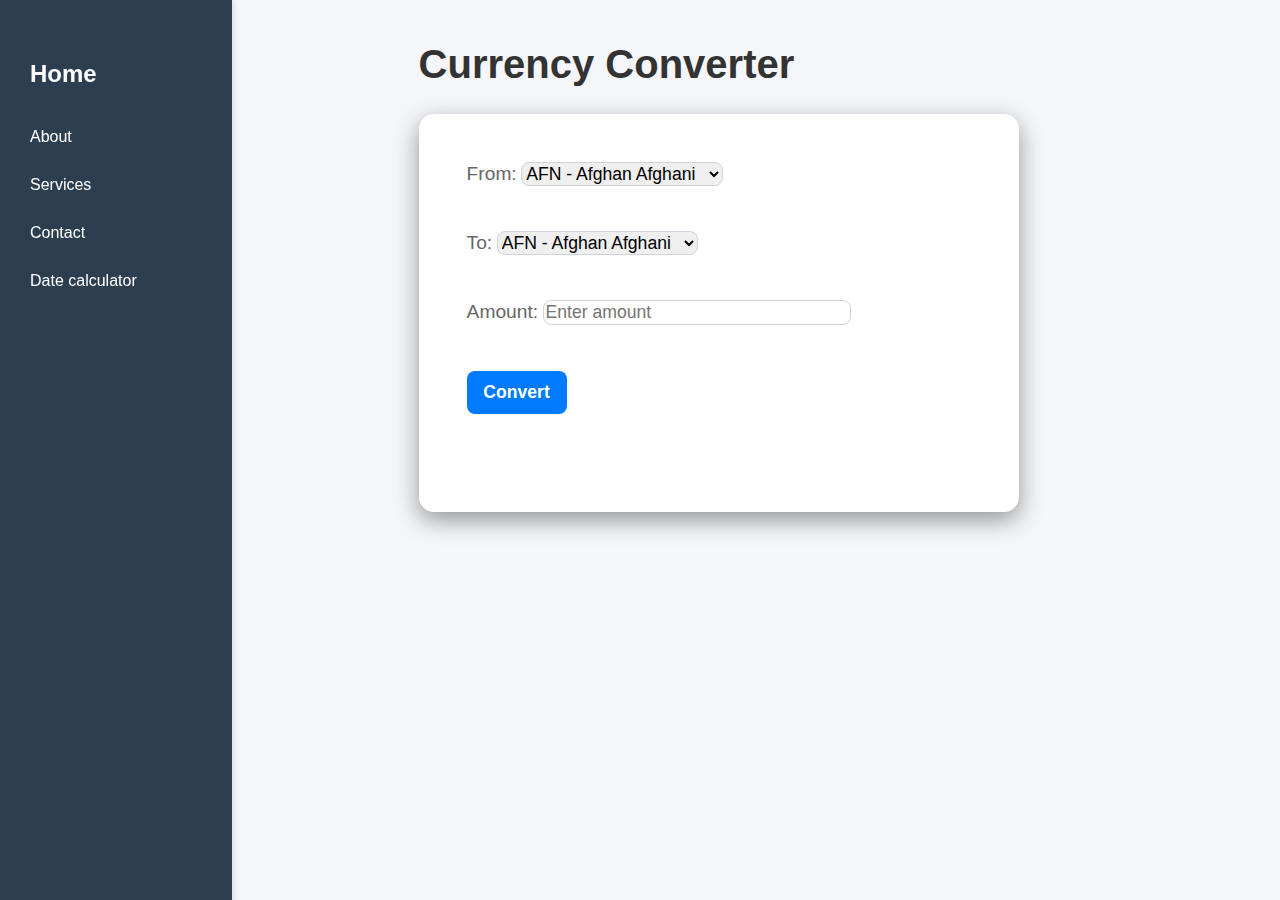
==== Projects/currency_converter/currency_converter.html @ e071a033 "df" ====
<!DOCTYPE html>
<html lang="en">
<head>
  <meta charset="UTF-8">
  <meta name="viewport" content="width=device-width, initial-scale=1.0">
  <title>Currency Converter</title>
  <link href="https://cdn.jsdelivr.net/npm/bootstrap@5.3.0-alpha1/dist/css/bootstrap.min.css" 
    rel="stylesheet" integrity="sha384-w76A8oXRRjBJ3zgKN+g1YjYB26N5pI4jlfF4x5y5zLC3d4zFnkWB9eR8FxHI+Sw" crossorigin="anonymous">
  <link rel="stylesheet" href="styles.css">
</head>
  <body>

    <button class="hamburger" id="hamburger">☰</button>
    <div class="sidebar">
        <button class="close-hamburger">✕</button>
        <h2><a href="../../index.html">Home</a></h2>
        <ul>
            <li><a href="#">About</a></li>
            <li><a href="#">Services</a></li>
            <li><a href="#">Contact</a></li>
            <li><a href="../date_calculator/date_calculator.html">Date calculator</a></li>
        </ul>
    </div>

    <div class="main-content">
      <div class="container text-center">
        <h1 class="mb-4">Currency Converter</h1>

        <div class="card mx-auto">
          <div class="mb-4">
            <label for="valuta1" class="form-label">From:</label>
            <select id="valuta1" class="form-select">
              <option value="AFN">AFN - Afghan Afghani</option>
              <option value="ALL">ALL - Albanian Lek</option>
              <option value="AMD">AMD - Armenian Dram</option>
              <option value="ANG">ANG - Netherlands Antillean Guilder</option>
              <option value="AOA">AOA - Angolan Kwanza</option>
              <option value="ARS">ARS - Argentine Peso</option>
              <option value="AUD">AUD - Australian Dollar</option>
              <option value="AWG">AWG - Aruban Florin</option>
              <option value="AZN">AZN - Azerbaijani Manat</option>
              <option value="BAM">BAM - Bosnia and Herzegovina Convertible Mark</option>
              <option value="BBD">BBD - Barbadian Dollar</option>
              <option value="BDT">BDT - Bangladeshi Taka</option>
              <option value="BGN">BGN - Bulgarian Lev</option>
              <option value="BHD">BHD - Bahraini Dinar</option>
              <option value="BIF">BIF - Burundian Franc</option>
              <option value="BMD">BMD - Bermudian Dollar</option>
              <option value="BND">BND - Brunei Dollar</option>
              <option value="BOB">BOB - Bolivian Boliviano</option>
              <option value="BRL">BRL - Brazilian Real</option>
              <option value="BSD">BSD - Bahamian Dollar</option>
              <option value="BTN">BTN - Bhutanese Ngultrum</option>
              <option value="BWP">BWP - Botswanan Pula</option>
              <option value="BYN">BYN - Belarusian Ruble</option>
              <option value="BZD">BZD - Belize Dollar</option>
              <option value="CAD">CAD - Canadian Dollar</option>
              <option value="CDF">CDF - Congolese Franc</option>
              <option value="CHF">CHF - Swiss Franc</option>
              <option value="CLP">CLP - Chilean Peso</option>
              <option value="CNY">CNY - Chinese Yuan Renminbi</option>
              <option value="COP">COP - Colombian Peso</option>
              <option value="CRC">CRC - Costa Rican Colón</option>
              <option value="CUP">CUP - Cuban Peso</option>
              <option value="CVE">CVE - Cape Verdean Escudo</option>
              <option value="CZK">CZK - Czech Koruna</option>
              <option value="DJF">DJF - Djiboutian Franc</option>
              <option value="DKK">DKK - Danish Krone</option>
              <option value="DOP">DOP - Dominican Peso</option>
              <option value="DZD">DZD - Algerian Dinar</option>
              <option value="EGP">EGP - Egyptian Pound</option>
              <option value="ERN">ERN - Eritrean Nakfa</option>
              <option value="ETB">ETB - Ethiopian Birr</option>
              <option value="EUR">EUR - Euro</option>
              <option value="FJD">FJD - Fijian Dollar</option>
              <option value="FKP">FKP - Falkland Islands Pound</option>
              <option value="FOK">FOK - Faroese Króna</option>
              <option value="GBP">GBP - British Pound</option>
              <option value="GEL">GEL - Georgian Lari</option>
              <option value="GGP">GGP - Guernsey Pound</option>
              <option value="GHS">GHS - Ghanaian Cedi</option>
              <option value="GIP">GIP - Gibraltar Pound</option>
              <option value="GMD">GMD - Gambian Dalasi</option>
              <option value="GNF">GNF - Guinean Franc</option>
              <option value="GTQ">GTQ - Guatemalan Quetzal</option>
              <option value="GYD">GYD - Guyanese Dollar</option>
              <option value="HKD">HKD - Hong Kong Dollar</option>
              <option value="HNL">HNL - Honduran Lempira</option>
              <option value="HRK">HRK - Croatian Kuna</option>
              <option value="HTG">HTG - Haitian Gourde</option>
              <option value="HUF">HUF - Hungarian Forint</option>
              <option value="IDR">IDR - Indonesian Rupiah</option>
              <option value="ILS">ILS - Israeli New Shekel</option>
              <option value="IMP">IMP - Isle of Man Pound</option>
              <option value="INR">INR - Indian Rupee</option>
              <option value="IQD">IQD - Iraqi Dinar</option>
              <option value="IRR">IRR - Iranian Rial</option>
              <option value="ISK">ISK - Icelandic Króna</option>
              <option value="JEP">JEP - Jersey Pound</option>
              <option value="JMD">JMD - Jamaican Dollar</option>
              <option value="JOD">JOD - Jordanian Dinar</option>
              <option value="JPY">JPY - Japanese Yen</option>
              <option value="KES">KES - Kenyan Shilling</option>
              <option value="KGS">KGS - Kyrgyzstani Som</option>
              <option value="KHR">KHR - Cambodian Riel</option>
              <option value="KID">KID - Kiribati Dollar</option>
              <option value="KMF">KMF - Comorian Franc</option>
              <option value="KRW">KRW - South Korean Won</option>
              <option value="KWD">KWD - Kuwaiti Dinar</option>
              <option value="KYD">KYD - Cayman Islands Dollar</option>
              <option value="KZT">KZT - Kazakhstani Tenge</option>
              <option value="LAK">LAK - Laotian Kip</option>
              <option value="LBP">LBP - Lebanese Pound</option>
              <option value="LKR">LKR - Sri Lankan Rupee</option>
              <option value="LRD">LRD - Liberian Dollar</option>
              <option value="LSL">LSL - Lesotho Loti</option>
              <option value="LYD">LYD - Libyan Dinar</option>
              <option value="MAD">MAD - Moroccan Dirham</option>
              <option value="MDL">MDL - Moldovan Leu</option>
              <option value="MGA">MGA - Malagasy Ariary</option>
              <option value="MKD">MKD - Macedonian Denar</option>
              <option value="MMK">MMK - Burmese Kyat</option>
              <option value="MNT">MNT - Mongolian Tugrik</option>
              <option value="MOP">MOP - Macanese Pataca</option>
              <option value="MRU">MRU - Mauritanian Ouguiya</option>
              <option value="MUR">MUR - Mauritian Rupee</option>
              <option value="MVR">MVR - Maldivian Rufiyaa</option>
              <option value="MWK">MWK - Malawian Kwacha</option>
              <option value="MXN">MXN - Mexican Peso</option>
              <option value="MYR">MYR - Malaysian Ringgit</option>
              <option value="MZN">MZN - Mozambican Metical</option>
              <option value="NAD">NAD - Namibian Dollar</option>
              <option value="NGN">NGN - Nigerian Naira</option>
              <option value="NIO">NIO - Nicaraguan Córdoba</option>
              <option value="NOK">NOK - Norwegian Krone</option>
              <option value="NPR">NPR - Nepalese Rupee</option>
              <option value="NZD">NZD - New Zealand Dollar</option>
              <option value="OMR">OMR - Omani Rial</option>
              <option value="PAB">PAB - Panamanian Balboa</option>
              <option value="PEN">PEN - Peruvian Nuevo Sol</option>
              <option value="PGK">PGK - Papua New Guinean Kina</option>
              <option value="PHP">PHP - Philippine Peso</option>
              <option value="PKR">PKR - Pakistani Rupee</option>
              <option value="PLN">PLN - Polish Zloty</option>
              <option value="PYG">PYG - Paraguayan Guarani</option>
              <option value="QAR">QAR - Qatari Rial</option>
              <option value="RON">RON - Romanian Leu</option>
              <option value="RSD">RSD - Serbian Dinar</option>
              <option value="RUB">RUB - Russian Ruble</option>
              <option value="RWF">RWF - Rwandan Franc</option>
              <option value="SAR">SAR - Saudi Riyal</option>
              <option value="SBD">SBD - Solomon Islands Dollar</option>
              <option value="SCR">SCR - Seychellois Rupee</option>
              <option value="SDG">SDG - Sudanese Pound</option>
              <option value="SEK">SEK - Swedish Krona</option>
              <option value="SGD">SGD - Singapore Dollar</option>
              <option value="SHP">SHP - Saint Helena Pound</option>
              <option value="SLL">SLL - Sierra Leonean Leone</option>
              <option value="SOS">SOS - Somali Shilling</option>
              <option value="SRD">SRD - Surinamese Dollar</option>
              <option value="SSP">SSP - South Sudanese Pound</option>
              <option value="STN">STN - São Tomé and Príncipe Dobra</option>
              <option value="SVC">SVC - Salvadoran Colón</option>
              <option value="SYP">SYP - Syrian Pound</option>
              <option value="SZL">SZL - Swazi Lilangeni</option>
              <option value="THB">THB - Thai Baht</option>
              <option value="TJS">TJS - Tajikistani Somoni</option>
              <option value="TMT">TMT - Turkmenistani Manat</option>
              <option value="TND">TND - Tunisian Dinar</option>
              <option value="TOP">TOP - Tongan Paʻanga</option>
              <option value="TRY">TRY - Turkish Lira</option>
              <option value="TTD">TTD - Trinidad and Tobago Dollar</option>
              <option value="TWD">TWD - New Taiwan Dollar</option>
              <option value="TZS">TZS - Tanzanian Shilling</option>
              <option value="UAH">UAH - Ukrainian Hryvnia</option>
              <option value="UGX">UGX - Ugandan Shilling</option>
              <option value="UYU">UYU - Uruguayan Peso</option>
              <option value="UZS">UZS - Uzbekistani Som</option>
              <option value="VND">VND - Vietnamese Dong</option>
              <option value="VUV">VUV - Vanuatu Vatu</option>
              <option value="WST">WST - Samoan Tala</option>
              <option value="XAF">XAF - Central African CFA Franc</option>
              <option value="XCD">XCD - East Caribbean Dollar</option>
              <option value="XOF">XOF - West African CFA Franc</option>
              <option value="YER">YER - Yemeni Rial</option>
              <option value="ZAR">ZAR - South African Rand</option>
              <option value="ZMW">ZMW - Zambian Kwacha</option>
              <option value="ZWL">ZWL - Zimbabwean Dollar</option>

            </select>
          </div>

          <div class="mb-4">
            <label for="valuta2" id="valuta2_label" class="form-label">To:</label>
            <select id="valuta2" class="form-select">
              <option value="AFN">AFN - Afghan Afghani</option>
              <option value="ALL">ALL - Albanian Lek</option>
              <option value="AMD">AMD - Armenian Dram</option>
              <option value="ANG">ANG - Netherlands Antillean Guilder</option>
              <option value="AOA">AOA - Angolan Kwanza</option>
              <option value="ARS">ARS - Argentine Peso</option>
              <option value="AUD">AUD - Australian Dollar</option>
              <option value="AWG">AWG - Aruban Florin</option>
              <option value="AZN">AZN - Azerbaijani Manat</option>
              <option value="BAM">BAM - Bosnia and Herzegovina Convertible Mark</option>
              <option value="BBD">BBD - Barbadian Dollar</option>
              <option value="BDT">BDT - Bangladeshi Taka</option>
              <option value="BGN">BGN - Bulgarian Lev</option>
              <option value="BHD">BHD - Bahraini Dinar</option>
              <option value="BIF">BIF - Burundian Franc</option>
              <option value="BMD">BMD - Bermudian Dollar</option>
              <option value="BND">BND - Brunei Dollar</option>
              <option value="BOB">BOB - Bolivian Boliviano</option>
              <option value="BRL">BRL - Brazilian Real</option>
              <option value="BSD">BSD - Bahamian Dollar</option>
              <option value="BTN">BTN - Bhutanese Ngultrum</option>
              <option value="BWP">BWP - Botswanan Pula</option>
              <option value="BYN">BYN - Belarusian Ruble</option>
              <option value="BZD">BZD - Belize Dollar</option>
              <option value="CAD">CAD - Canadian Dollar</option>
              <option value="CDF">CDF - Congolese Franc</option>
              <option value="CHF">CHF - Swiss Franc</option>
              <option value="CLP">CLP - Chilean Peso</option>
              <option value="CNY">CNY - Chinese Yuan Renminbi</option>
              <option value="COP">COP - Colombian Peso</option>
              <option value="CRC">CRC - Costa Rican Colón</option>
              <option value="CUP">CUP - Cuban Peso</option>
              <option value="CVE">CVE - Cape Verdean Escudo</option>
              <option value="CZK">CZK - Czech Koruna</option>
              <option value="DJF">DJF - Djiboutian Franc</option>
              <option value="DKK">DKK - Danish Krone</option>
              <option value="DOP">DOP - Dominican Peso</option>
              <option value="DZD">DZD - Algerian Dinar</option>
              <option value="EGP">EGP - Egyptian Pound</option>
              <option value="ERN">ERN - Eritrean Nakfa</option>
              <option value="ETB">ETB - Ethiopian Birr</option>
              <option value="EUR">EUR - Euro</option>
              <option value="FJD">FJD - Fijian Dollar</option>
              <option value="FKP">FKP - Falkland Islands Pound</option>
              <option value="FOK">FOK - Faroese Króna</option>
              <option value="GBP">GBP - British Pound</option>
              <option value="GEL">GEL - Georgian Lari</option>
              <option value="GGP">GGP - Guernsey Pound</option>
              <option value="GHS">GHS - Ghanaian Cedi</option>
              <option value="GIP">GIP - Gibraltar Pound</option>
              <option value="GMD">GMD - Gambian Dalasi</option>
              <option value="GNF">GNF - Guinean Franc</option>
              <option value="GTQ">GTQ - Guatemalan Quetzal</option>
              <option value="GYD">GYD - Guyanese Dollar</option>
              <option value="HKD">HKD - Hong Kong Dollar</option>
              <option value="HNL">HNL - Honduran Lempira</option>
              <option value="HRK">HRK - Croatian Kuna</option>
              <option value="HTG">HTG - Haitian Gourde</option>
              <option value="HUF">HUF - Hungarian Forint</option>
              <option value="IDR">IDR - Indonesian Rupiah</option>
              <option value="ILS">ILS - Israeli New Shekel</option>
              <option value="IMP">IMP - Isle of Man Pound</option>
              <option value="INR">INR - Indian Rupee</option>
              <option value="IQD">IQD - Iraqi Dinar</option>
              <option value="IRR">IRR - Iranian Rial</option>
              <option value="ISK">ISK - Icelandic Króna</option>
              <option value="JEP">JEP - Jersey Pound</option>
              <option value="JMD">JMD - Jamaican Dollar</option>
              <option value="JOD">JOD - Jordanian Dinar</option>
              <option value="JPY">JPY - Japanese Yen</option>
              <option value="KES">KES - Kenyan Shilling</option>
              <option value="KGS">KGS - Kyrgyzstani Som</option>
              <option value="KHR">KHR - Cambodian Riel</option>
              <option value="KID">KID - Kiribati Dollar</option>
              <option value="KMF">KMF - Comorian Franc</option>
              <option value="KRW">KRW - South Korean Won</option>
              <option value="KWD">KWD - Kuwaiti Dinar</option>
              <option value="KYD">KYD - Cayman Islands Dollar</option>
              <option value="KZT">KZT - Kazakhstani Tenge</option>
              <option value="LAK">LAK - Laotian Kip</option>
              <option value="LBP">LBP - Lebanese Pound</option>
              <option value="LKR">LKR - Sri Lankan Rupee</option>
              <option value="LRD">LRD - Liberian Dollar</option>
              <option value="LSL">LSL - Lesotho Loti</option>
              <option value="LYD">LYD - Libyan Dinar</option>
              <option value="MAD">MAD - Moroccan Dirham</option>
              <option value="MDL">MDL - Moldovan Leu</option>
              <option value="MGA">MGA - Malagasy Ariary</option>
              <option value="MKD">MKD - Macedonian Denar</option>
              <option value="MMK">MMK - Burmese Kyat</option>
              <option value="MNT">MNT - Mongolian Tugrik</option>
              <option value="MOP">MOP - Macanese Pataca</option>
              <option value="MRU">MRU - Mauritanian Ouguiya</option>
              <option value="MUR">MUR - Mauritian Rupee</option>
              <option value="MVR">MVR - Maldivian Rufiyaa</option>
              <option value="MWK">MWK - Malawian Kwacha</option>
              <option value="MXN">MXN - Mexican Peso</option>
              <option value="MYR">MYR - Malaysian Ringgit</option>
              <option value="MZN">MZN - Mozambican Metical</option>
              <option value="NAD">NAD - Namibian Dollar</option>
              <option value="NGN">NGN - Nigerian Naira</option>
              <option value="NIO">NIO - Nicaraguan Córdoba</option>
              <option value="NOK">NOK - Norwegian Krone</option>
              <option value="NPR">NPR - Nepalese Rupee</option>
              <option value="NZD">NZD - New Zealand Dollar</option>
              <option value="OMR">OMR - Omani Rial</option>
              <option value="PAB">PAB - Panamanian Balboa</option>
              <option value="PEN">PEN - Peruvian Nuevo Sol</option>
              <option value="PGK">PGK - Papua New Guinean Kina</option>
              <option value="PHP">PHP - Philippine Peso</option>
              <option value="PKR">PKR - Pakistani Rupee</option>
              <option value="PLN">PLN - Polish Zloty</option>
              <option value="PYG">PYG - Paraguayan Guarani</option>
              <option value="QAR">QAR - Qatari Rial</option>
              <option value="RON">RON - Romanian Leu</option>
              <option value="RSD">RSD - Serbian Dinar</option>
              <option value="RUB">RUB - Russian Ruble</option>
              <option value="RWF">RWF - Rwandan Franc</option>
              <option value="SAR">SAR - Saudi Riyal</option>
              <option value="SBD">SBD - Solomon Islands Dollar</option>
              <option value="SCR">SCR - Seychellois Rupee</option>
              <option value="SDG">SDG - Sudanese Pound</option>
              <option value="SEK">SEK - Swedish Krona</option>
              <option value="SGD">SGD - Singapore Dollar</option>
              <option value="SHP">SHP - Saint Helena Pound</option>
              <option value="SLL">SLL - Sierra Leonean Leone</option>
              <option value="SOS">SOS - Somali Shilling</option>
              <option value="SRD">SRD - Surinamese Dollar</option>
              <option value="SSP">SSP - South Sudanese Pound</option>
              <option value="STN">STN - São Tomé and Príncipe Dobra</option>
              <option value="SVC">SVC - Salvadoran Colón</option>
              <option value="SYP">SYP - Syrian Pound</option>
              <option value="SZL">SZL - Swazi Lilangeni</option>
              <option value="THB">THB - Thai Baht</option>
              <option value="TJS">TJS - Tajikistani Somoni</option>
              <option value="TMT">TMT - Turkmenistani Manat</option>
              <option value="TND">TND - Tunisian Dinar</option>
              <option value="TOP">TOP - Tongan Paʻanga</option>
              <option value="TRY">TRY - Turkish Lira</option>
              <option value="TTD">TTD - Trinidad and Tobago Dollar</option>
              <option value="TWD">TWD - New Taiwan Dollar</option>
              <option value="TZS">TZS - Tanzanian Shilling</option>
              <option value="UAH">UAH - Ukrainian Hryvnia</option>
              <option value="UGX">UGX - Ugandan Shilling</option>
              <option value="UYU">UYU - Uruguayan Peso</option>
              <option value="UZS">UZS - Uzbekistani Som</option>
              <option value="VND">VND - Vietnamese Dong</option>
              <option value="VUV">VUV - Vanuatu Vatu</option>
              <option value="WST">WST - Samoan Tala</option>
              <option value="XAF">XAF - Central African CFA Franc</option>
              <option value="XCD">XCD - East Caribbean Dollar</option>
              <option value="XOF">XOF - West African CFA Franc</option>
              <option value="YER">YER - Yemeni Rial</option>
              <option value="ZAR">ZAR - South African Rand</option>
              <option value="ZMW">ZMW - Zambian Kwacha</option>
              <option value="ZWL">ZWL - Zimbabwean Dollar</option>
            </select>
          </div>

          <div class="mb-4">
            <label for="num" class="form-label">Amount:</label>
            <input type="number" min="0" id="num" class="form-control" placeholder="Enter amount" required>
          </div>

          <button id="btn_converti" class="btn btn-primary w-100">Convert</button>

          <p id="risultato" class="mt-4"></p>
          <p id="informazioni" class="mt-4"></p>

        </div>
      </div>
    </div>

    <script src="https://cdn.jsdelivr.net/npm/bootstrap@5.3.0-alpha1/dist/js/bootstrap.bundle.min.js" integrity="sha384-KE6Nptd4l1uCJwguD92KiBC/O1z1ifGxa16fYcftv3hgWcz1jS6bF0ZJD9DzA8zz" crossorigin="anonymous"></script>
    <script src="script.js"></script>
  </body>
</html>
---- Projects/currency_converter/styles.css ----
body {
    margin: 0;
    background-color: #f4f6f9;
    font-family: Arial, sans-serif;
    min-width: 320px;
}

.hamburger {
    font-size: 30px;
    background: none;
    border: none;
    color: #2c3e50;
    position: fixed;
    top: 10px;
    left: 10px;
    z-index: 1000;
    cursor: pointer;
    display: none;
}

.sidebar {
    width: 15%;
    background-color: #2c3e50;
    color: #fff;
    padding: 20px;
    box-shadow: 2px 0 5px rgba(0, 0, 0, 0.1);
    position: fixed;
    height: 100%;
    top: 0;
    left: 0;
    transition: left 0.3s ease;
}

.sidebar.mobile-hidden {
    left: -500px;
}

.sidebar.active {
    left: 0;
}

.close-hamburger {
    display: none;
    font-size: 30px;
    background: none;
    border: none;
    color: #fff;
    position: absolute;
    top: 10px;
    right: 10px;
    cursor: pointer;
}

.sidebar h2 {
    font-size: 1.5em;
    margin-bottom: 20px;
    font-weight: 700;
}

.sidebar ul {
    list-style-type: none;
    padding: 0;
}

.sidebar li {
    margin-bottom: 10px;
}

.sidebar a {
    color: #fff;
    text-decoration: none;
    display: block;
    padding: 10px;
    border-radius: 5px;
    transition: background-color 0.3s ease;
}

.sidebar a:hover {
    background-color: #1abc9c;
}

.main-content {
    margin-left: 15%;
    padding: 15px;
}

.container {
    max-width: 600px;
    margin-left: 20%;
    margin-right: 20%;
}

.card {
    border: none;
    border-radius: 15px;
    padding: 3rem;
    box-shadow: 0 8px 24px rgba(0, 0, 0, 0.4);
    background-color: #ffffff;
    overflow: hidden;
}

h1 {
    font-size: 2.5rem;
    color: #333;
    font-weight: 700;
    text-align: left;
}

.form-label {
    color: #666;
    font-weight: 500;
    font-size: 1.2rem;
}

.form-select {
    width: 40%;
}

.form-control {
    width: 60%;
}

.form-select, .form-control {
    margin-right: 1px; 
    border-radius: 8px;
    border: 1px solid #ced4da;
    font-size: 1.1rem;
    margin-bottom: 9%;
}

.btn-primary {
    background-color: #007bff;
    border: none;
    border-radius: 8px;
    font-weight: bold;
    font-size: 1.1rem;
    padding: 0.70rem;
    width: 30%;
    text-align: center;
    -webkit-appearance: none;
    appearance: none;
    color: #fff !important;
    max-width: 100px;
    min-width: 90px;
}

.btn-primary:hover {
    background-color: #0056b3;
}

#risultato {
    margin-top: 9%;
    margin-bottom: 10%;
    color: #333;
    font-weight: 500;
    font-size: 1.6rem;
}

#informazioni {
    font-size: 70%;
}

@media (max-width: 629px) {
    .hamburger {
        display: block;
    }

    .sidebar {
        width: 220px;
        left: -500px; 
    }

    .sidebar.active {
        left: 0; 
    }

    .main-content {
        margin-left: 0; 
        margin-top: 20px; 
    }

    .close-hamburger {
        display: block; 
        font-size: 30px;
    }

    .form-select {
        width: 70%; 
    }

    .form-control {
        width: 80%; 
    }

    .btn-primary {
        width: 60%; 
    }

    .container {
        margin-left: 0px;
        margin-right: 0px;
    }
}

@media (min-width: 630px) {
    .hamburger {
        display: none;
    }

    .sidebar {
        left: 0;
        width: 15%;
    }

    .main-content {
        margin-left: 15%;
    }

    .sidebar h2 {
        margin-top: 30px;
    }
}
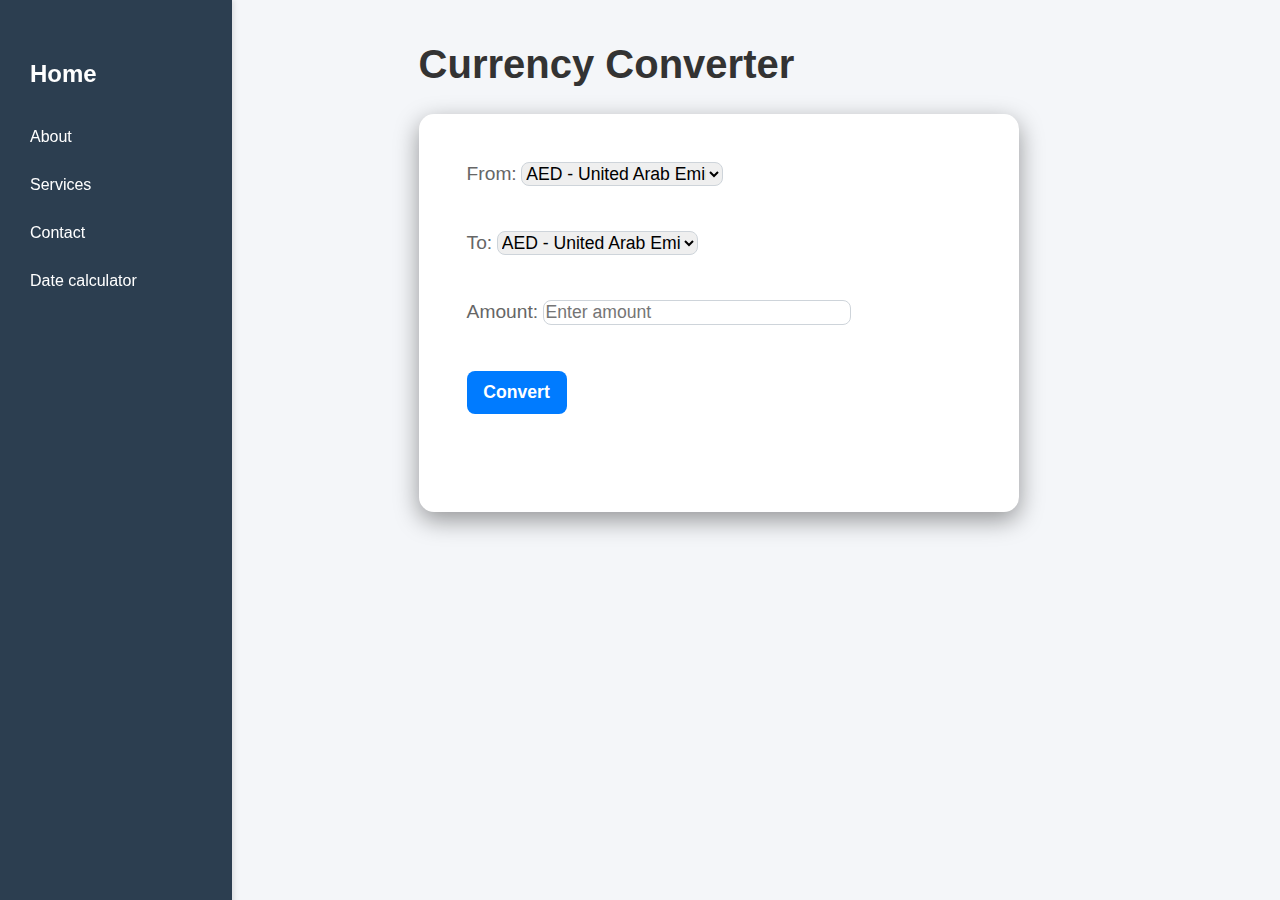
==== commit 28c43c9a: "s" ====
--- a/Projects/currency_converter/currency_converter.html
+++ b/Projects/currency_converter/currency_converter.html
@@ -30,10 +30,11 @@
           <div class="mb-4">
             <label for="valuta1" class="form-label">From:</label>
             <select id="valuta1" class="form-select">
+              <option value="AED">AED - United Arab Emirates Dirham</option>
               <option value="AFN">AFN - Afghan Afghani</option>
               <option value="ALL">ALL - Albanian Lek</option>
               <option value="AMD">AMD - Armenian Dram</option>
-              <option value="ANG">ANG - Netherlands Antillean Guilder</option>
+              <option value="ANG">ANG - Netherlands Antillean Gulden</option>
               <option value="AOA">AOA - Angolan Kwanza</option>
               <option value="ARS">ARS - Argentine Peso</option>
               <option value="AUD">AUD - Australian Dollar</option>
@@ -58,7 +59,7 @@
               <option value="CDF">CDF - Congolese Franc</option>
               <option value="CHF">CHF - Swiss Franc</option>
               <option value="CLP">CLP - Chilean Peso</option>
-              <option value="CNY">CNY - Chinese Yuan Renminbi</option>
+              <option value="CNY">CNY - Chinese Yuan</option>
               <option value="COP">COP - Colombian Peso</option>
               <option value="CRC">CRC - Costa Rican Colón</option>
               <option value="CUP">CUP - Cuban Peso</option>
@@ -71,7 +72,6 @@
               <option value="EGP">EGP - Egyptian Pound</option>
               <option value="ERN">ERN - Eritrean Nakfa</option>
               <option value="ETB">ETB - Ethiopian Birr</option>
-              <option value="EUR">EUR - Euro</option>
               <option value="FJD">FJD - Fijian Dollar</option>
               <option value="FKP">FKP - Falkland Islands Pound</option>
               <option value="FOK">FOK - Faroese Króna</option>
@@ -118,8 +118,8 @@
               <option value="MAD">MAD - Moroccan Dirham</option>
               <option value="MDL">MDL - Moldovan Leu</option>
               <option value="MGA">MGA - Malagasy Ariary</option>
-              <option value="MKD">MKD - Macedonian Denar</option>
-              <option value="MMK">MMK - Burmese Kyat</option>
+              <option value="MKD">MKD - North Macedonian Denar</option>
+              <option value="MMK">MMK - Myanmar Kyat</option>
               <option value="MNT">MNT - Mongolian Tugrik</option>
               <option value="MOP">MOP - Macanese Pataca</option>
               <option value="MRU">MRU - Mauritanian Ouguiya</option>
@@ -155,12 +155,12 @@
               <option value="SEK">SEK - Swedish Krona</option>
               <option value="SGD">SGD - Singapore Dollar</option>
               <option value="SHP">SHP - Saint Helena Pound</option>
+              <option value="SLE">SLE - Sierra Leonean Leone</option>
               <option value="SLL">SLL - Sierra Leonean Leone</option>
               <option value="SOS">SOS - Somali Shilling</option>
               <option value="SRD">SRD - Surinamese Dollar</option>
               <option value="SSP">SSP - South Sudanese Pound</option>
               <option value="STN">STN - São Tomé and Príncipe Dobra</option>
-              <option value="SVC">SVC - Salvadoran Colón</option>
               <option value="SYP">SYP - Syrian Pound</option>
               <option value="SZL">SZL - Swazi Lilangeni</option>
               <option value="THB">THB - Thai Baht</option>
@@ -170,33 +170,39 @@
               <option value="TOP">TOP - Tongan Paʻanga</option>
               <option value="TRY">TRY - Turkish Lira</option>
               <option value="TTD">TTD - Trinidad and Tobago Dollar</option>
+              <option value="TVD">TVD - Tuvaluan Dollar</option>
               <option value="TWD">TWD - New Taiwan Dollar</option>
               <option value="TZS">TZS - Tanzanian Shilling</option>
               <option value="UAH">UAH - Ukrainian Hryvnia</option>
               <option value="UGX">UGX - Ugandan Shilling</option>
+              <option value="USD">USD - United States Dollar</option>
               <option value="UYU">UYU - Uruguayan Peso</option>
               <option value="UZS">UZS - Uzbekistani Som</option>
+              <option value="VES">VES - Venezuelan Bolívar</option>
               <option value="VND">VND - Vietnamese Dong</option>
               <option value="VUV">VUV - Vanuatu Vatu</option>
               <option value="WST">WST - Samoan Tala</option>
               <option value="XAF">XAF - Central African CFA Franc</option>
               <option value="XCD">XCD - East Caribbean Dollar</option>
+              <option value="XDR">XDR - Special Drawing Rights</option>
               <option value="XOF">XOF - West African CFA Franc</option>
+              <option value="XPF">XPF - CFP Franc</option>
               <option value="YER">YER - Yemeni Rial</option>
               <option value="ZAR">ZAR - South African Rand</option>
               <option value="ZMW">ZMW - Zambian Kwacha</option>
               <option value="ZWL">ZWL - Zimbabwean Dollar</option>
-
-            </select>
+          </select>
+          
           </div>
 
           <div class="mb-4">
             <label for="valuta2" id="valuta2_label" class="form-label">To:</label>
             <select id="valuta2" class="form-select">
+              <option value="AED">AED - United Arab Emirates Dirham</option>
               <option value="AFN">AFN - Afghan Afghani</option>
               <option value="ALL">ALL - Albanian Lek</option>
               <option value="AMD">AMD - Armenian Dram</option>
-              <option value="ANG">ANG - Netherlands Antillean Guilder</option>
+              <option value="ANG">ANG - Netherlands Antillean Gulden</option>
               <option value="AOA">AOA - Angolan Kwanza</option>
               <option value="ARS">ARS - Argentine Peso</option>
               <option value="AUD">AUD - Australian Dollar</option>
@@ -221,7 +227,7 @@
               <option value="CDF">CDF - Congolese Franc</option>
               <option value="CHF">CHF - Swiss Franc</option>
               <option value="CLP">CLP - Chilean Peso</option>
-              <option value="CNY">CNY - Chinese Yuan Renminbi</option>
+              <option value="CNY">CNY - Chinese Yuan</option>
               <option value="COP">COP - Colombian Peso</option>
               <option value="CRC">CRC - Costa Rican Colón</option>
               <option value="CUP">CUP - Cuban Peso</option>
@@ -234,7 +240,6 @@
               <option value="EGP">EGP - Egyptian Pound</option>
               <option value="ERN">ERN - Eritrean Nakfa</option>
               <option value="ETB">ETB - Ethiopian Birr</option>
-              <option value="EUR">EUR - Euro</option>
               <option value="FJD">FJD - Fijian Dollar</option>
               <option value="FKP">FKP - Falkland Islands Pound</option>
               <option value="FOK">FOK - Faroese Króna</option>
@@ -281,8 +286,8 @@
               <option value="MAD">MAD - Moroccan Dirham</option>
               <option value="MDL">MDL - Moldovan Leu</option>
               <option value="MGA">MGA - Malagasy Ariary</option>
-              <option value="MKD">MKD - Macedonian Denar</option>
-              <option value="MMK">MMK - Burmese Kyat</option>
+              <option value="MKD">MKD - North Macedonian Denar</option>
+              <option value="MMK">MMK - Myanmar Kyat</option>
               <option value="MNT">MNT - Mongolian Tugrik</option>
               <option value="MOP">MOP - Macanese Pataca</option>
               <option value="MRU">MRU - Mauritanian Ouguiya</option>
@@ -318,12 +323,12 @@
               <option value="SEK">SEK - Swedish Krona</option>
               <option value="SGD">SGD - Singapore Dollar</option>
               <option value="SHP">SHP - Saint Helena Pound</option>
+              <option value="SLE">SLE - Sierra Leonean Leone</option>
               <option value="SLL">SLL - Sierra Leonean Leone</option>
               <option value="SOS">SOS - Somali Shilling</option>
               <option value="SRD">SRD - Surinamese Dollar</option>
               <option value="SSP">SSP - South Sudanese Pound</option>
               <option value="STN">STN - São Tomé and Príncipe Dobra</option>
-              <option value="SVC">SVC - Salvadoran Colón</option>
               <option value="SYP">SYP - Syrian Pound</option>
               <option value="SZL">SZL - Swazi Lilangeni</option>
               <option value="THB">THB - Thai Baht</option>
@@ -333,23 +338,28 @@
               <option value="TOP">TOP - Tongan Paʻanga</option>
               <option value="TRY">TRY - Turkish Lira</option>
               <option value="TTD">TTD - Trinidad and Tobago Dollar</option>
+              <option value="TVD">TVD - Tuvaluan Dollar</option>
               <option value="TWD">TWD - New Taiwan Dollar</option>
               <option value="TZS">TZS - Tanzanian Shilling</option>
               <option value="UAH">UAH - Ukrainian Hryvnia</option>
               <option value="UGX">UGX - Ugandan Shilling</option>
+              <option value="USD">USD - United States Dollar</option>
               <option value="UYU">UYU - Uruguayan Peso</option>
               <option value="UZS">UZS - Uzbekistani Som</option>
+              <option value="VES">VES - Venezuelan Bolívar</option>
               <option value="VND">VND - Vietnamese Dong</option>
               <option value="VUV">VUV - Vanuatu Vatu</option>
               <option value="WST">WST - Samoan Tala</option>
               <option value="XAF">XAF - Central African CFA Franc</option>
               <option value="XCD">XCD - East Caribbean Dollar</option>
+              <option value="XDR">XDR - Special Drawing Rights</option>
               <option value="XOF">XOF - West African CFA Franc</option>
+              <option value="XPF">XPF - CFP Franc</option>
               <option value="YER">YER - Yemeni Rial</option>
               <option value="ZAR">ZAR - South African Rand</option>
               <option value="ZMW">ZMW - Zambian Kwacha</option>
               <option value="ZWL">ZWL - Zimbabwean Dollar</option>
-            </select>
+          </select>
           </div>
 
           <div class="mb-4">
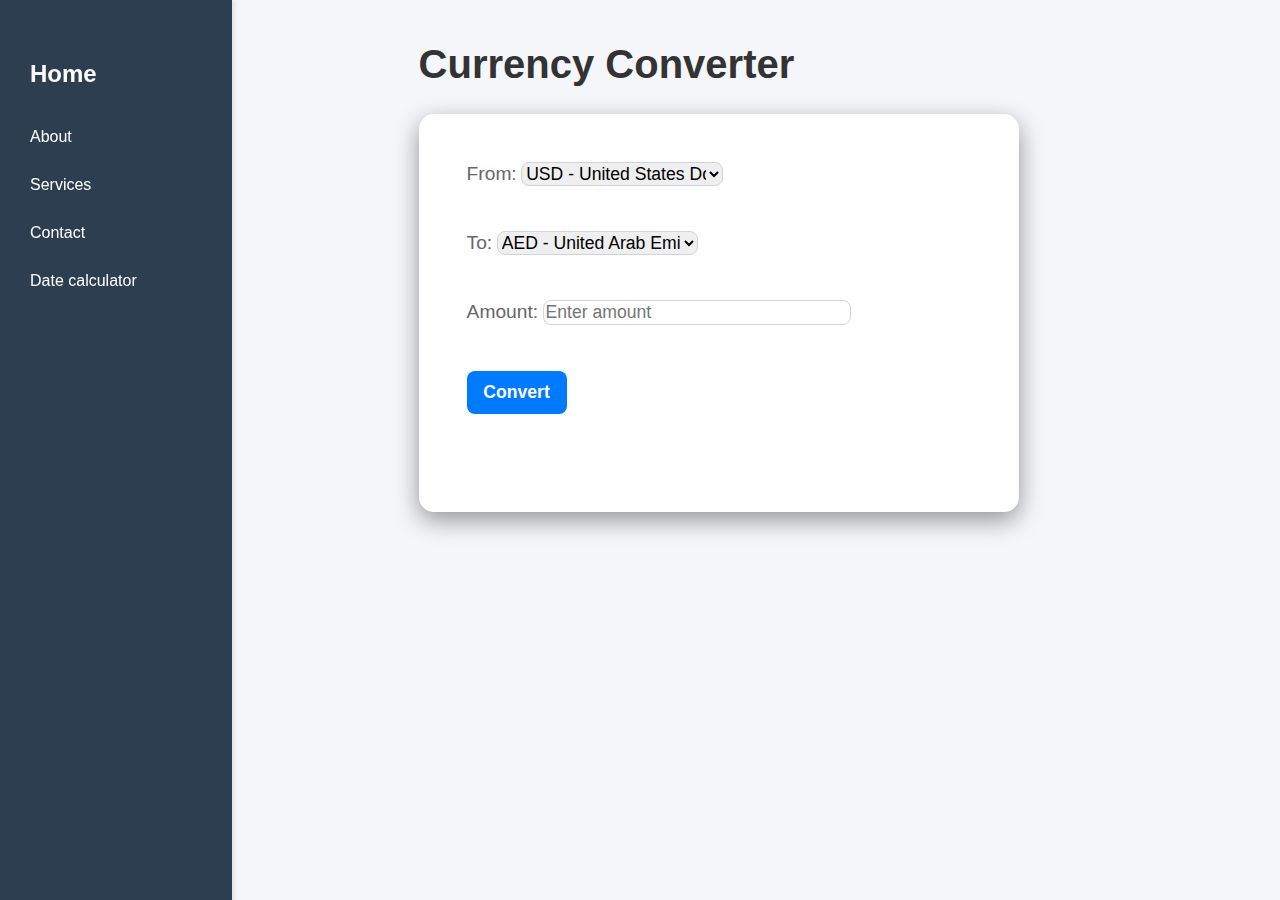
==== commit caa7685c: "asd" ====
--- a/Projects/currency_converter/currency_converter.html
+++ b/Projects/currency_converter/currency_converter.html
@@ -72,6 +72,8 @@
               <option value="EGP">EGP - Egyptian Pound</option>
               <option value="ERN">ERN - Eritrean Nakfa</option>
               <option value="ETB">ETB - Ethiopian Birr</option>
+              <option value="EUR" selected>EUR - Euro</option>
+              <option value="EUR">EUR - Euro</option>
               <option value="FJD">FJD - Fijian Dollar</option>
               <option value="FKP">FKP - Falkland Islands Pound</option>
               <option value="FOK">FOK - Faroese Króna</option>
@@ -175,7 +177,7 @@
               <option value="TZS">TZS - Tanzanian Shilling</option>
               <option value="UAH">UAH - Ukrainian Hryvnia</option>
               <option value="UGX">UGX - Ugandan Shilling</option>
-              <option value="USD">USD - United States Dollar</option>
+              <option value="USD" selected>USD - United States Dollar</option>
               <option value="UYU">UYU - Uruguayan Peso</option>
               <option value="UZS">UZS - Uzbekistani Som</option>
               <option value="VES">VES - Venezuelan Bolívar</option>
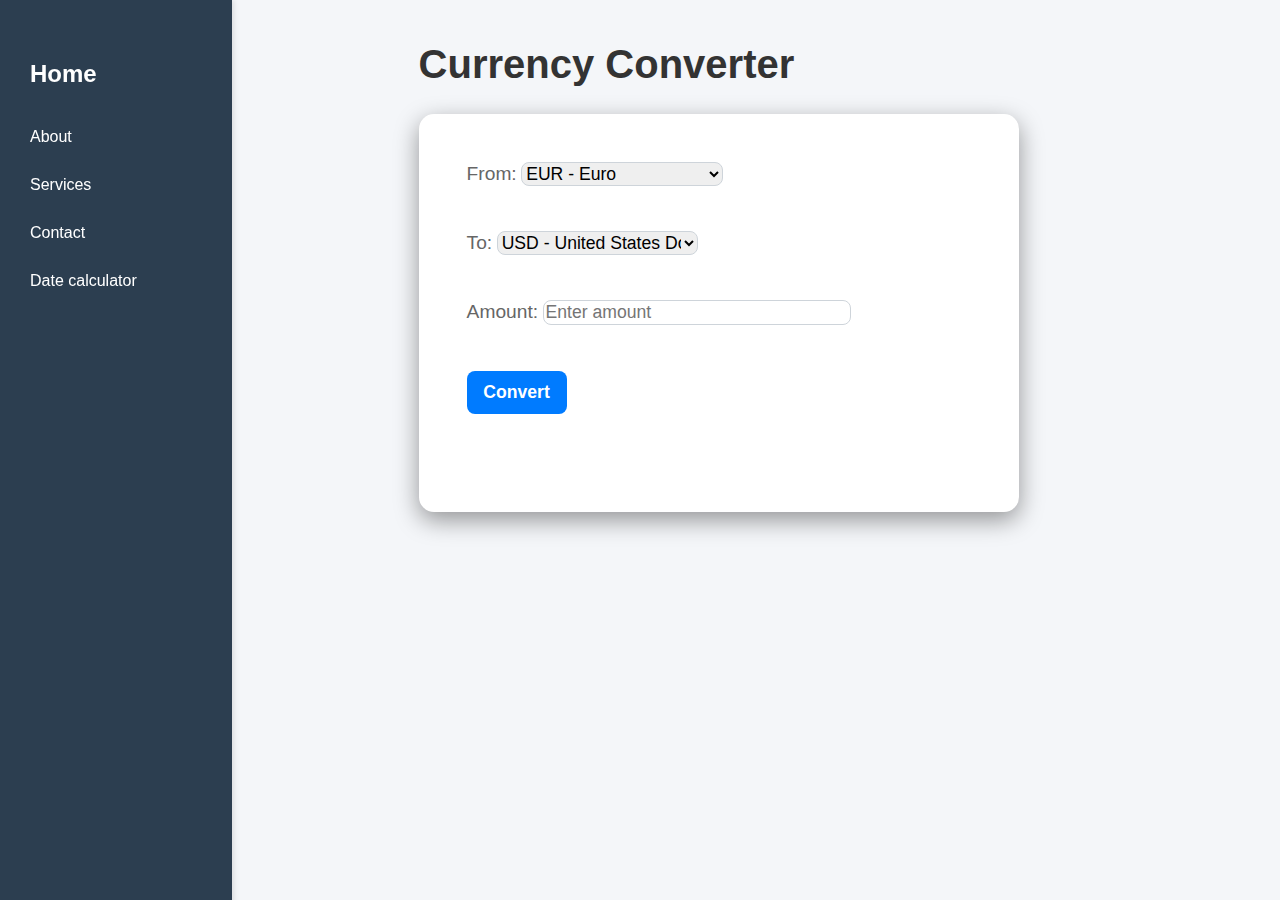
==== commit 2faef143: "fixed select element" ====
--- a/Projects/currency_converter/currency_converter.html
+++ b/Projects/currency_converter/currency_converter.html
@@ -177,7 +177,7 @@
               <option value="TZS">TZS - Tanzanian Shilling</option>
               <option value="UAH">UAH - Ukrainian Hryvnia</option>
               <option value="UGX">UGX - Ugandan Shilling</option>
-              <option value="USD" selected>USD - United States Dollar</option>
+              <option value="USD">USD - United States Dollar</option>
               <option value="UYU">UYU - Uruguayan Peso</option>
               <option value="UZS">UZS - Uzbekistani Som</option>
               <option value="VES">VES - Venezuelan Bolívar</option>
@@ -345,7 +345,7 @@
               <option value="TZS">TZS - Tanzanian Shilling</option>
               <option value="UAH">UAH - Ukrainian Hryvnia</option>
               <option value="UGX">UGX - Ugandan Shilling</option>
-              <option value="USD">USD - United States Dollar</option>
+              <option value="USD" selected>USD - United States Dollar</option>
               <option value="UYU">UYU - Uruguayan Peso</option>
               <option value="UZS">UZS - Uzbekistani Som</option>
               <option value="VES">VES - Venezuelan Bolívar</option>
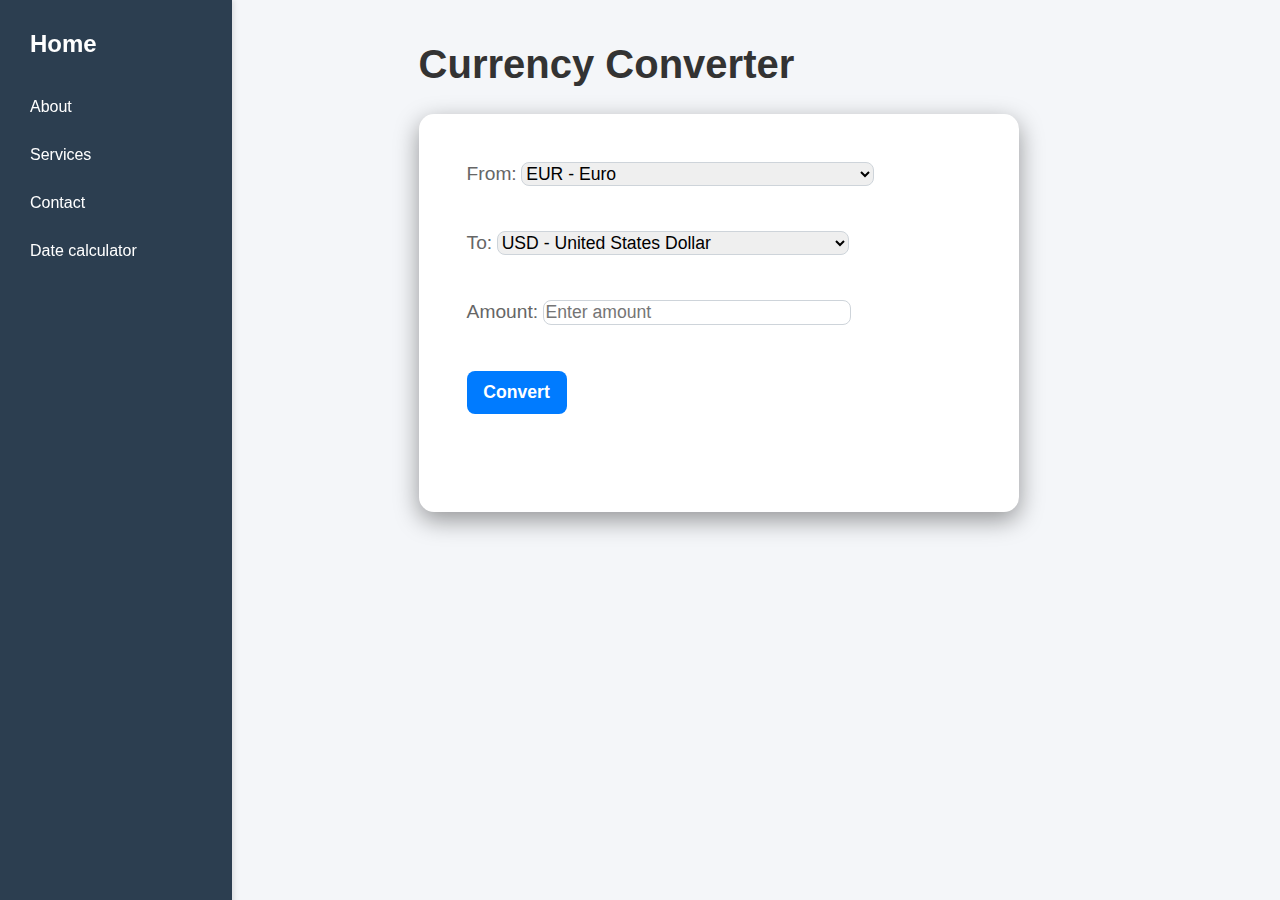
==== commit 709402d3: "added email" ====
--- a/Projects/currency_converter/currency_converter.html
+++ b/Projects/currency_converter/currency_converter.html
@@ -17,7 +17,7 @@
         <ul>
             <li><a href="#">About</a></li>
             <li><a href="#">Services</a></li>
-            <li><a href="#">Contact</a></li>
+            <li><a href="mailto:luca1911.contact@gmail.com">Contact</a></li>
             <li><a href="../date_calculator/date_calculator.html">Date calculator</a></li>
         </ul>
     </div>
--- a/Projects/currency_converter/styles.css
+++ b/Projects/currency_converter/styles.css
@@ -53,6 +53,7 @@
 
 .sidebar h2 {
     font-size: 1.5em;
+    margin-top: 0px;
     margin-bottom: 20px;
     font-weight: 700;
 }
@@ -113,7 +114,7 @@
 }
 
 .form-select {
-    width: 40%;
+    width: 70%;
 }
 
 .form-control {
@@ -200,6 +201,10 @@
         margin-left: 0px;
         margin-right: 0px;
     }
+
+    .sidebar h2 {
+        margin-top: 30px;
+    }
 }
 
 @media (min-width: 630px) {
@@ -215,8 +220,4 @@
     .main-content {
         margin-left: 15%;
     }
-
-    .sidebar h2 {
-        margin-top: 30px;
-    }
-}
+}
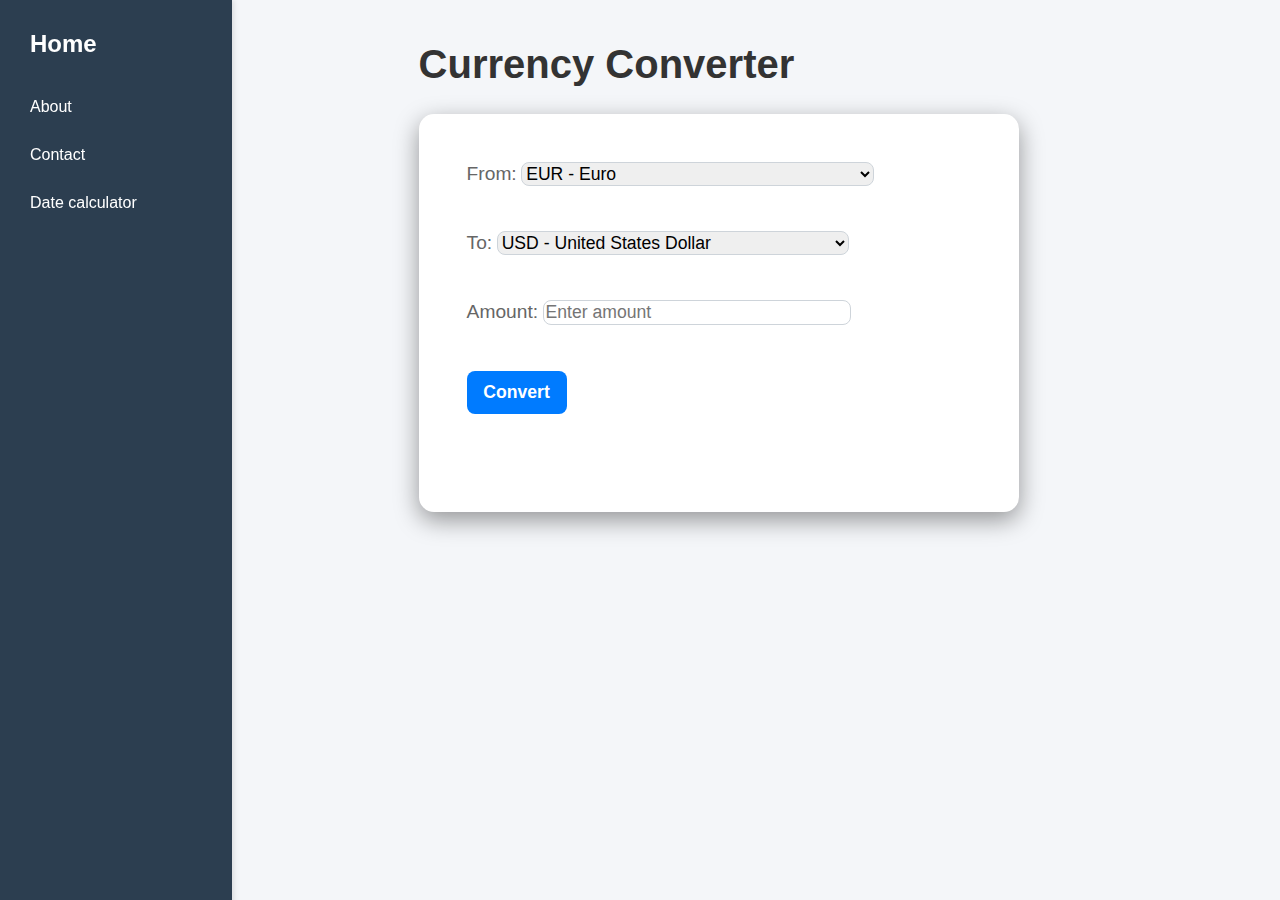
==== commit 0719f3b6: "a" ====
--- a/Projects/currency_converter/currency_converter.html
+++ b/Projects/currency_converter/currency_converter.html
@@ -16,7 +16,6 @@
         <h2><a href="../../index.html">Home</a></h2>
         <ul>
             <li><a href="#">About</a></li>
-            <li><a href="#">Services</a></li>
             <li><a href="mailto:luca1911.contact@gmail.com">Contact</a></li>
             <li><a href="../date_calculator/date_calculator.html">Date calculator</a></li>
         </ul>
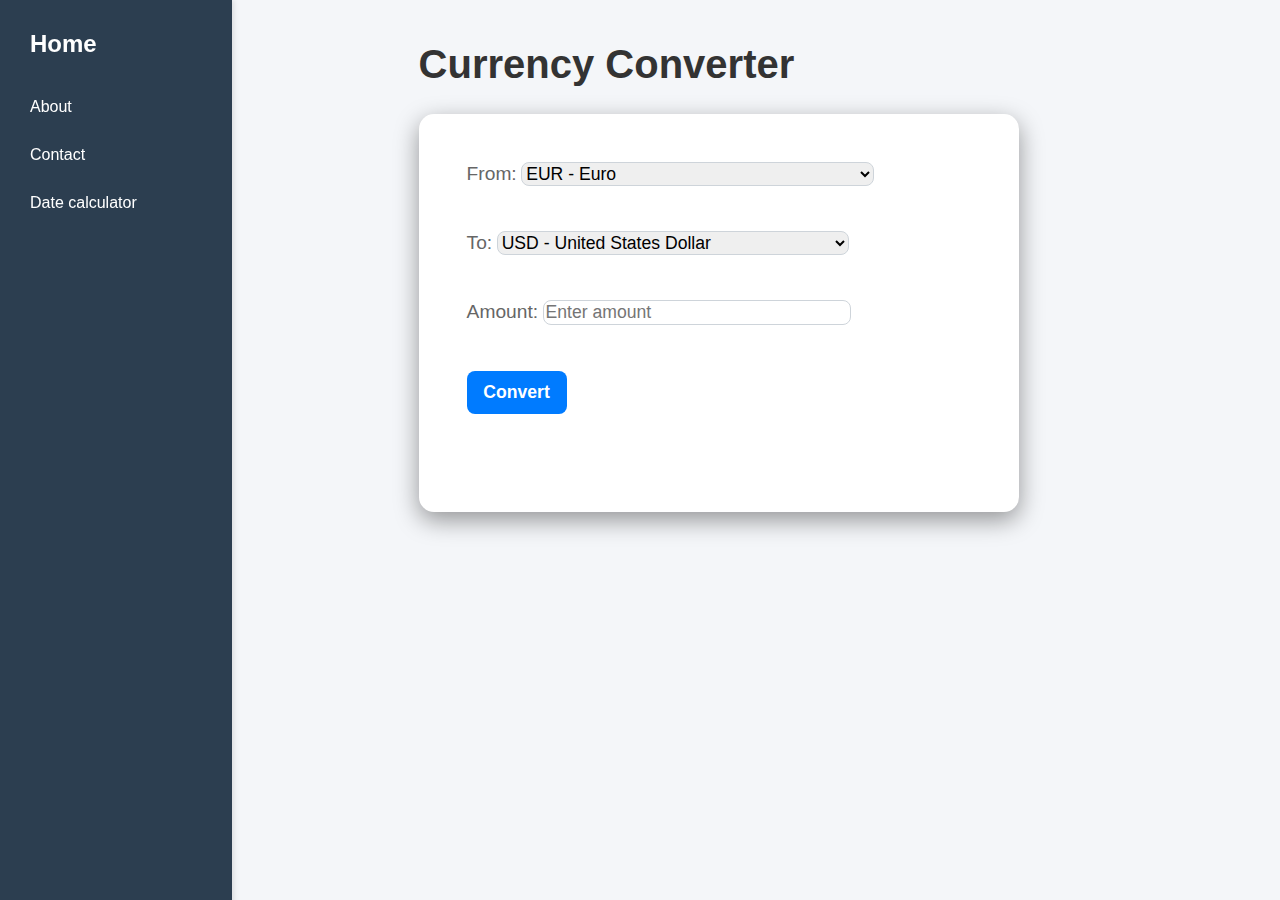
==== commit b4e460be: "fix" ====
--- a/Projects/currency_converter/currency_converter.html
+++ b/Projects/currency_converter/currency_converter.html
@@ -72,7 +72,6 @@
               <option value="ERN">ERN - Eritrean Nakfa</option>
               <option value="ETB">ETB - Ethiopian Birr</option>
               <option value="EUR" selected>EUR - Euro</option>
-              <option value="EUR">EUR - Euro</option>
               <option value="FJD">FJD - Fijian Dollar</option>
               <option value="FKP">FKP - Falkland Islands Pound</option>
               <option value="FOK">FOK - Faroese Króna</option>
@@ -241,6 +240,7 @@
               <option value="EGP">EGP - Egyptian Pound</option>
               <option value="ERN">ERN - Eritrean Nakfa</option>
               <option value="ETB">ETB - Ethiopian Birr</option>
+              <option value="EUR">EUR - Euro</option>
               <option value="FJD">FJD - Fijian Dollar</option>
               <option value="FKP">FKP - Falkland Islands Pound</option>
               <option value="FOK">FOK - Faroese Króna</option>
--- a/Projects/currency_converter/styles.css
+++ b/Projects/currency_converter/styles.css
@@ -147,6 +147,7 @@
 
 .btn-primary:hover {
     background-color: #0056b3;
+    cursor: pointer;
 }
 
 #risultato {
